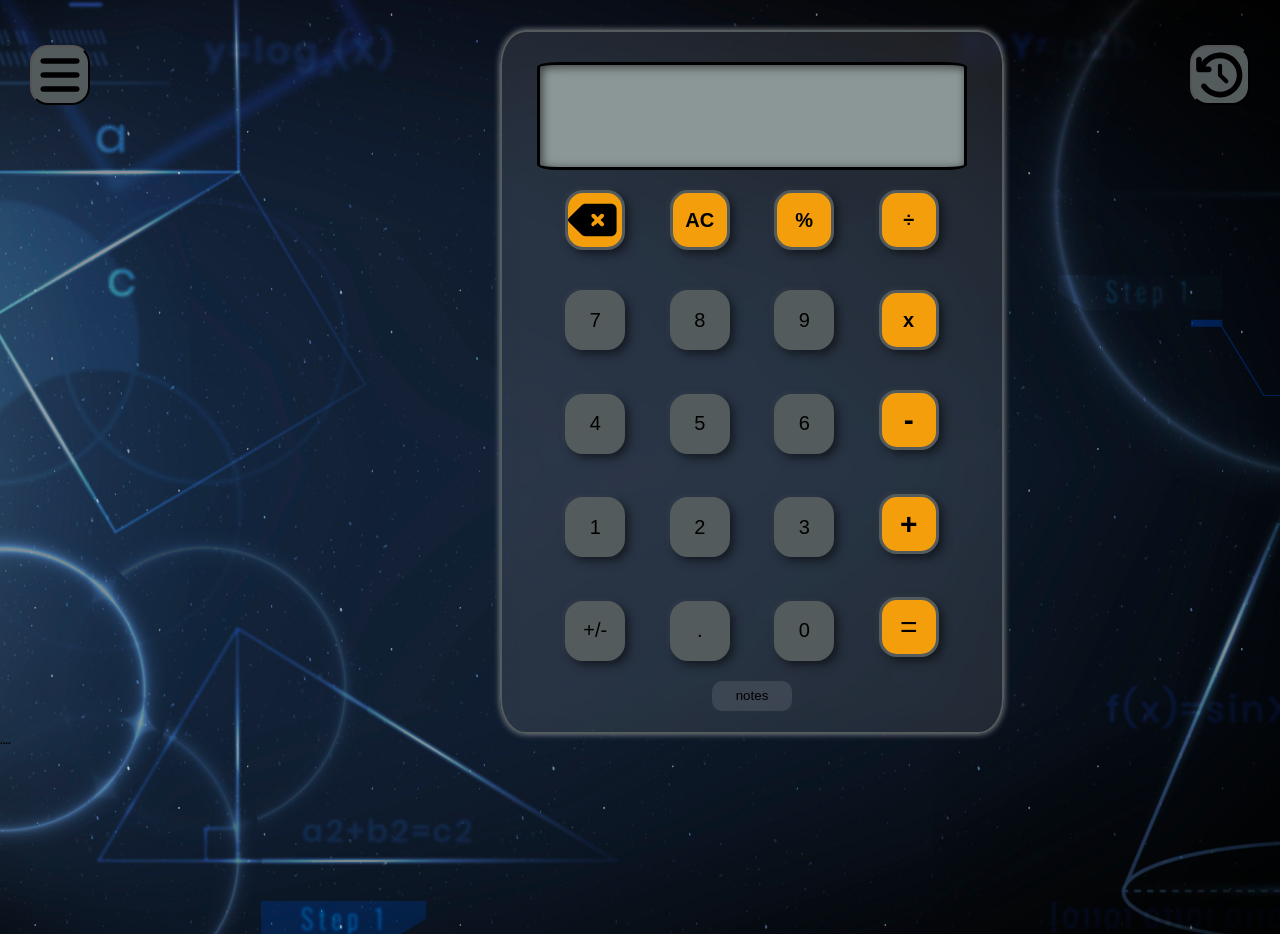
==== docs/index.html @ 05f8c3f5 "a" ====
<!DOCTYPE html>
<html lang="en">
<head>
    <meta charset="UTF-8">
    <meta name="viewport" content="width=device-width, initial-scale=1.0">
    <title>Document</title>
    <link rel="stylesheet" href="calculaterstyl.css">
    <meta name="viewport" content="width=device-width, initial-scale=1.0">
</head>
<body>
    <audio id="clicksound" src="kakaist-click-sfx-323775.mp3"></audio>
    <audio id="clicksound1" src="lucadialessandro-tap-notification-180637.mp3"></audio>
 <header>
        <div class="navbar">
               <button class="history" onclick="toggleHistory()"></button>





                    <div class="sidebar1" id="sidebar1">
                          <h2>History</h2>
                          
                          <ul id="historyList"></ul>

                          <button id="clearhistory" onclick="clearHistory()">Clear History</button>
                    </div>

                     <div class="overlay1" id="overlay1" onclick="toggleHistory()" ></div> 
                     
                     



        
               <button class="menu" onclick="toggleMenu()"></button>
            <div class="sidebar" id="sidebar">
                <ul class="list" >
                   <li onclick="goHome()">
                         <span class="icon">🏠</span> Home
                        </li>
                   <li onclick="sic_fic()">
                         <span class="icon">📱</span> Smart Cal
                        </li>
                   <li onclick="convertor()">
                         <span class="icon">⇄</span> Convertor
                        </li>
                    <li onclick="toggleNotes()">
                          <span class="icon">📝</span> Notes
                        </li>

                    <li onclick="clearHistory()">
                           <span class="icon">🗑</span> Clear All
                        </li>

                    <li onclick="toggleTheme()">
                             <span class="icon">🎨</span> Theme
                         </li>
                </ul>
            </div>
                
            <div class="overlay" id="overlay" onclick="toggleMenu" ></div>  

        </div>  

        
        
    <div class="mainbox">

        <div class="calculator"> 
             <input type="text" id="display" readonly />

               <div class="buttons">
                         <button id="clear" onclick="backspace()">.</button>
                         <button id="ca" onclick="clearDisplay()">AC</button>
                         <button id="percentage" onclick="press('%')">%</button>
                         <button id="divide"  onclick="press('/')">÷</button>

    
                         <button onclick="press('7')">7</button>
                         <button onclick="press('8')">8</button>
                         <button onclick="press('9')">9</button>
                         <button id="multiplication"  onclick="press('*')">x</button>


                         <button onclick="press('4')">4</button>
                         <button onclick="press('5')">5</button>
                         <button onclick="press('6')">6</button>
                         <button  id="subtraction" onclick="press('-')">-</button>


                         <button onclick="press('1')">1</button>
                         <button onclick="press('2')">2</button>
                         <button onclick="press('3')">3</button>
                         <button id="addition" onclick="press('+')">+</button>
     
                         <button onclick="sign()">+/-</button>
                         <button onclick="press('.')">.</button>
                         <button onclick="press('0')">0</button>
                         <button id="equal" onclick="calculate()">=</button>

                         
                </div>

                   <button class="notes-btn" onclick="toggleNotes()">notes</button>
                         <div class="notes-panel" id="notesPanel">
                               <textarea placeholder="Write your notes here..."></textarea>
                         </div>


        </div>

    </div>



           
 </header>

    <footer>
        <div id="lll">
         <h6>....</h6>
        </div>
    </footer>

   <script src="script.js"></script>
   
</body>
</html>
---- docs/calculaterstyl.css ----
*{
    margin:0;
    border: border-box;
}
body{
    background-image: url("tp244-bg4-05.jpg");
    background-size: cover;
}




.navbar{
    display:flex;
    width: 1300px;

}


/* history button */

.history{
    z-index: 2000;
    margin-top: 0px;
    margin-right: 30px;
    /* background-color: #22223b; */
     background:   rgb(84, 91, 92);
    background-image: url("history\ icon.svg");
    background-size: cover;
    width:60px;
    height:60px;
    border-radius: 30%;
    border-radius: solid white 5px;
    position: fixed;
    right: 0;
    top: 5%;
    /* transform: translateY(-50%); */
    cursor:pointer;
    transition:0.5s;


}
.history:hover{
    transform :scale(1.1);
    transform : rotate(180deg);


}




/* menue button */
.menu{
    z-index: 2000;
    margin-top: 0px;
    margin-left: 30px;
    /* background-color: #22223b; */
     background:   rgb(84, 91, 92);
    background-image: url("menu.svg");
    background-size: cover;
    width:60px;
    height:60px;
    border-radius: 30%;
    border-radius: solid white 5px;
    position: fixed;
    left: 0;
    top: 5%;
    /* transform: translateY(-50%); */
}
.menu:active{
    transform :scale(1.1);
}
   

.mainbox{
    /* display:flex; */
     /* position: fixed; */
    margin-top: 30px;
    margin-left: 500px;
    width:500px;
    height:700px;
    text-align: center;
    /* background-color: white transparent; */
    background-color:rgba(255,255,255,0.1);

    border: solid rgb(84, 91, 92) 2px;
    border-radius:5% ;
    /* box-shadow: 0 15px 35px rgba(0,0,0,0.5); */
    box-shadow: 0 0 6px rgba(255,255,255,0.5);

    backdrop-filter: blur(10px);
    font-family: Impact, Haettenschweiler, 'Arial Narrow Bold', sans-serif;
    
}

#display{
    width:420px;
    height:100px;
    margin-top: 30px;
    background-color: rgb(139, 150, 151);
    border: black solid 3px;
    border-radius: 5%;
    font-size: 40px;
    text-align: right;
    box-shadow: inset 2px 2px 10px rgba(0,0,0,0.6);

}



.buttons button {
  margin-top: 100px;
  align-items: center;
  width: 60px;
  height: 60px;
  margin: 20px;
  font-size: 20px;
  /* background-color: rgb(84, 91, 92); */
  border-radius:30% ;
  border: solid rgb(84, 91, 92) 3px;
  box-shadow: 0 10px 25px rgba(0, 0, 0, 0.4);

  /* background: #22223b; */
         background:   rgb(84, 91, 92);

   cursor: pointer;
   touch-action: manipulation;
  transition: all 0.2s ease;
  box-shadow: 4px 4px 10px rgba(0,0,0,0.5),
              -2px -2px 6px rgba(255,255,255,0.05);

}

button:hover{
  border: 3px solid black ;
  /* background: #ccc; */
    transform: translateY(-4px);
  /* background: #3c3c6e; */
  box-shadow: 0 8px 20px rgba(0,0,0,0.6);

}

button :active{
    transform: scale(0.95);
  box-shadow: inset 2px 2px 6px rgba(0,0,0,0.6);
}




#multiplication,
#subtraction,
#addition,
#divide ,
#ca,
#percentage{
  background: #f59e0b;
  font-weight: bold;
}

#subtraction,
#addition,
#equal{
    /* background-color: #f59e0b; */
    font-size: 30px;
    /* font-weight: bold; */
}

#multiplication:hover,
#subtraction:hover,
#addition:hover,
#divide:hover,
#ca:hover,
#percentage:hover
 {
 
  background: #fbbf24;
}








.mainbox {
  animation: fadeIn 0.6s ease-in-out;
}

@keyframes fadeIn {
  from {
    opacity: 0;
    transform: translateY(20px);
  }
  to {
    opacity: 1;
    transform: translateY(0);
  }
}


#clear{
    background-color: #f59e0b;
    background-image: url("delete-left-solid-full.svg");
    background-size: cover;

}



#equal{
    background-color:#f59e0b;
    /* background-image: url("arrow-right-to-bracket-solid-full.svg"); */
    background-size: cover;
}



footer{
    height:200px;
}





/* Notes panel (hidden by default) */
.notes-panel {
  max-height: 0;
  overflow: hidden;
  transition: max-height 0.4s ease;
  margin-bottom: 10px;
}

/* Active (open state) */
.notes-panel.active {
  max-height: 150px;
}

/* Textarea styling */
.notes-panel textarea {
 font-family: Arial, Helvetica, sans-serif;
  width: 100%;
  height: 140px;
  border: none;
  border-radius: 12px;
  padding: 10px;
  resize: none;
  font-size: 15px;
  background: #0f172a;
  color: #e2e8f0;
  box-shadow: inset 2px 2px 8px rgba(0,0,0,0.6);
}

/* Notes button style */
.notes-btn {
  width: 80px;
  height: 30px;
  border-radius: 10px;
  background: rgba(255,255,255,0.1);
  border: none;
  cursor: pointer;
  transition: 0.3s;
}

.notes-btn:hover {
  background: rgba(255,255,255,0.3);
  transform: scale(1.1);
}



/* sidebar */
.sidebar{
    top:0px;
    left:-300px;
    position:fixed;
    width:200px;
    height:100%;
    background-color:rgba(255,255,255,0.1);

    /* background: #1e293b; */
    padding:20px;
    transition: 0.4s ease-in-out;
    z-index: 1000;
    box-shadow: 0 0 6px rgba(255,255,255,0.5);
}

.sidebar.active{
    left:0;
}

.sidebar ul {
   margin-right:0px ;
   
   margin-top: 100px;
   font-size: 20px;
   list-style: none;
   font-family: Impact, Haettenschweiler, 'Arial Narrow Bold', sans-serif;
}

.sidebar ul li {
  font-weight: normal;
  padding: 20px;
  height: 20px;
  align-items: left;
  margin-left:30px ;
  margin: 20px 0;
  /* background: #334155; */
  border-radius: 8px;
  cursor: pointer;
  transition: 0.3s;
}

.list li:hover{
    background-color: rgba(255,255,255,0.1) ;
    border:#22223b solid 2px;
    
}

.list li:active{
    background-color: rgba(255, 255, 255, 0.053) ;
    border:#07070d solid 2px;
    
}



.overlay {
  position: fixed;
  top: 0;
  left: 0;
  width: 100%;
  height: 100%;
  background: rgba(0,0,0,0.5);
  opacity: 0;
  visibility: hidden;
  transition: 0.3s;
  z-index: 999;
}

/* Show overlay */
.overlay.active {
  opacity: 0.5;
  visibility: visible;
}


/* history sidebar*/
.sidebar1{
    top:0px;
    right:-500px;
    position:fixed;
    width:400px;
    height:100%;
    background-color:rgba(255,255,255,0.1);

     background: #1e293b;
    padding:20px;
    transition: 0.4s ease-in-out;
    z-index: 1000;
    box-shadow: 0 0 6px rgba(255,255,255,0.5);
    color: #e2e8f0;
}

.sidebar1.active{
    right:0;
}


.overlay1 {
  position: fixed;
  top: 0;
  right: 0;
  width: 100%;
  height: 100%;
  background: rgba(0,0,0,0.5);
  opacity: 0;
  visibility: hidden;
  transition: 0.3s;
  z-index: 999;
}

/* Show overlay */
.overlay1.active {
  opacity: 0.5;
  visibility: visible;
}


#clearhistory{
    bottom: 50px;
    position:absolute;
    right: 20px;
    color: rgb(26, 26, 26);
    background-color: rgb(84, 91, 92) ;
    background-size: cover;
    width: 100px;
    height: 30px;
    border-radius: 10%;
    border: solid rgb(84, 91, 92) 3px;
    box-shadow: 0 10px 25px rgba(0, 0, 0, 0.4);
    cursor: pointer;
    transition: all 0.2s ease;
  }



.icon {
  filter: grayscale(100%) brightness(0);
}
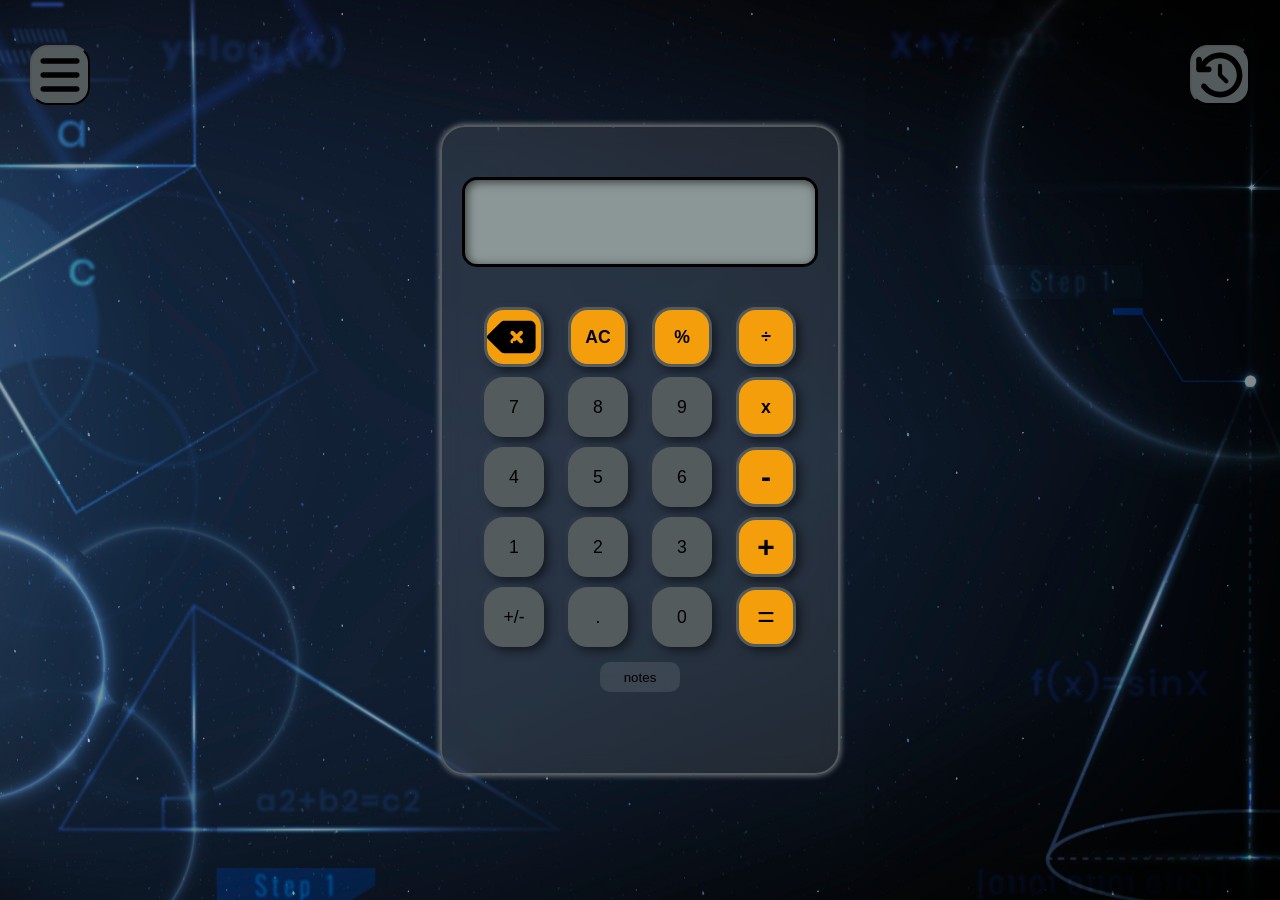
==== commit 040b5132: "a" ====
--- a/docs/index.html
+++ b/docs/index.html
@@ -117,11 +117,6 @@
            
  </header>
 
-    <footer>
-        <div id="lll">
-         <h6>....</h6>
-        </div>
-    </footer>
 
    <script src="script.js"></script>
    
--- a/docs/calculaterstyl.css
+++ b/docs/calculaterstyl.css
@@ -1,18 +1,34 @@
 *{
     margin:0;
-    border: border-box;
-}
-body{
+    padding:0;
+    box-sizing: border-box;
+}
+/* body{
     background-image: url("tp244-bg4-05.jpg");
     background-size: cover;
-}
-
-
+    background-position: center;
+
+} */
+ body{
+    width: 100%;
+    background-image: url("tp244-bg4-05.jpg");
+    background-size: cover;
+    background-position: center;
+
+    min-height: 100vh;
+
+    display: flex;
+    justify-content: center;
+    align-items: center;
+
+    overflow-x: hidden;
+    /* padding: 10px; */
+}
 
 
 .navbar{
     display:flex;
-    width: 1300px;
+    width: 100%;
 
 }
 
@@ -73,28 +89,47 @@
 }
    
 
-.mainbox{
-    /* display:flex; */
-     /* position: fixed; */
+/* .mainbox{
     margin-top: 30px;
     margin-left: 500px;
     width:500px;
     height:700px;
     text-align: center;
-    /* background-color: white transparent; */
     background-color:rgba(255,255,255,0.1);
 
     border: solid rgb(84, 91, 92) 2px;
     border-radius:5% ;
-    /* box-shadow: 0 15px 35px rgba(0,0,0,0.5); */
     box-shadow: 0 0 6px rgba(255,255,255,0.5);
 
     backdrop-filter: blur(10px);
     font-family: Impact, Haettenschweiler, 'Arial Narrow Bold', sans-serif;
     
-}
-
-#display{
+} */
+.mainbox{
+    width: 100%;
+    max-width: 400px;
+
+    min-height: 650px;
+
+    text-align: center;
+
+    background-color:rgba(255,255,255,0.1);
+
+    border: solid rgb(84, 91, 92) 2px;
+    border-radius:25px;
+
+    box-shadow: 0 0 6px rgba(255,255,255,0.5);
+
+    backdrop-filter: blur(10px);
+
+    font-family: Impact, Haettenschweiler, 'Arial Narrow Bold', sans-serif;
+
+    padding: 20px;
+}
+
+
+
+/* #display{
     width:420px;
     height:100px;
     margin-top: 30px;
@@ -105,23 +140,59 @@
     text-align: right;
     box-shadow: inset 2px 2px 10px rgba(0,0,0,0.6);
 
-}
-
-
-
-.buttons button {
+} */
+
+#display{
+    width: 100%;
+    height: 90px;
+
+    margin-top: 30px;
+
+    background-color: rgb(139, 150, 151);
+
+    border: black solid 3px;
+
+    border-radius: 15px;
+
+    font-size: 2rem;
+
+    text-align: right;
+
+    padding-right: 10px;
+
+    box-sizing: border-box;
+    
+    box-shadow: inset 2px 2px 10px rgba(0,0,0,0.6);
+}
+.buttons{
+    display: grid;
+
+    grid-template-columns: repeat(4,1fr);
+
+    gap: 10px;
+
+    margin-top: 25px;
+    align-items: center;
+     justify-items: center;
+     padding: 15px;
+}
+
+
+
+
+
+
+/* .buttons button {
   margin-top: 100px;
   align-items: center;
   width: 60px;
   height: 60px;
   margin: 20px;
   font-size: 20px;
-  /* background-color: rgb(84, 91, 92); */
   border-radius:30% ;
   border: solid rgb(84, 91, 92) 3px;
   box-shadow: 0 10px 25px rgba(0, 0, 0, 0.4);
 
-  /* background: #22223b; */
          background:   rgb(84, 91, 92);
 
    cursor: pointer;
@@ -130,7 +201,36 @@
   box-shadow: 4px 4px 10px rgba(0,0,0,0.5),
               -2px -2px 6px rgba(255,255,255,0.05);
 
-}
+} */
+.buttons button {
+
+  /* width: 100%; */
+  width: 60px;
+  height: 60px;
+  
+  padding: 10px;
+  aspect-ratio: 1/1;
+
+  font-size: 1.1rem;
+
+  border-radius:20px;
+
+  border: solid rgb(84, 91, 92) 3px;
+
+  background: rgb(84, 91, 92);
+
+  cursor: pointer;
+
+  touch-action: manipulation;
+
+  transition: all 0.2s ease;
+
+  box-shadow: 4px 4px 10px rgba(0,0,0,0.5),
+              -2px -2px 6px rgba(255,255,255,0.05);
+}
+
+
+
 
 button:hover{
   border: 3px solid black ;
@@ -274,12 +374,13 @@
 
 /* sidebar */
 .sidebar{
+  align-items: right;
     top:0px;
     left:-300px;
     position:fixed;
-    width:200px;
+    width:250px;
     height:100%;
-    background-color:rgba(255,255,255,0.1);
+    background-color:rgba(255,255,255,0.4);
 
     /* background: #1e293b; */
     padding:20px;
@@ -294,7 +395,6 @@
 
 .sidebar ul {
    margin-right:0px ;
-   
    margin-top: 100px;
    font-size: 20px;
    list-style: none;
@@ -302,16 +402,19 @@
 }
 
 .sidebar ul li {
+  list-style: none;
   font-weight: normal;
-  padding: 20px;
+  padding: 15px 10px;
   height: 20px;
-  align-items: left;
+  
   margin-left:30px ;
   margin: 20px 0;
   /* background: #334155; */
   border-radius: 8px;
   cursor: pointer;
   transition: 0.3s;
+  display: flex;
+  align-items: center;
 }
 
 .list li:hover{
@@ -410,4 +513,43 @@
 
 .icon {
   filter: grayscale(100%) brightness(0);
+}
+
+
+
+
+
+
+
+
+
+
+@media (max-width: 600px){
+
+    .mainbox{
+        width: 95%;
+        min-height: auto;
+        padding: 15px;
+    }
+
+    #display{
+        height: 80px;
+        font-size: 1.8rem;
+    }
+
+    .buttons{
+        gap: 10px;
+    }
+
+    .buttons button{
+        font-size: 1.1rem;
+    }
+
+    .sidebar1{
+        width: 85%;
+    }
+     .sidebar{
+        width: 70%;
+    }
+
 }
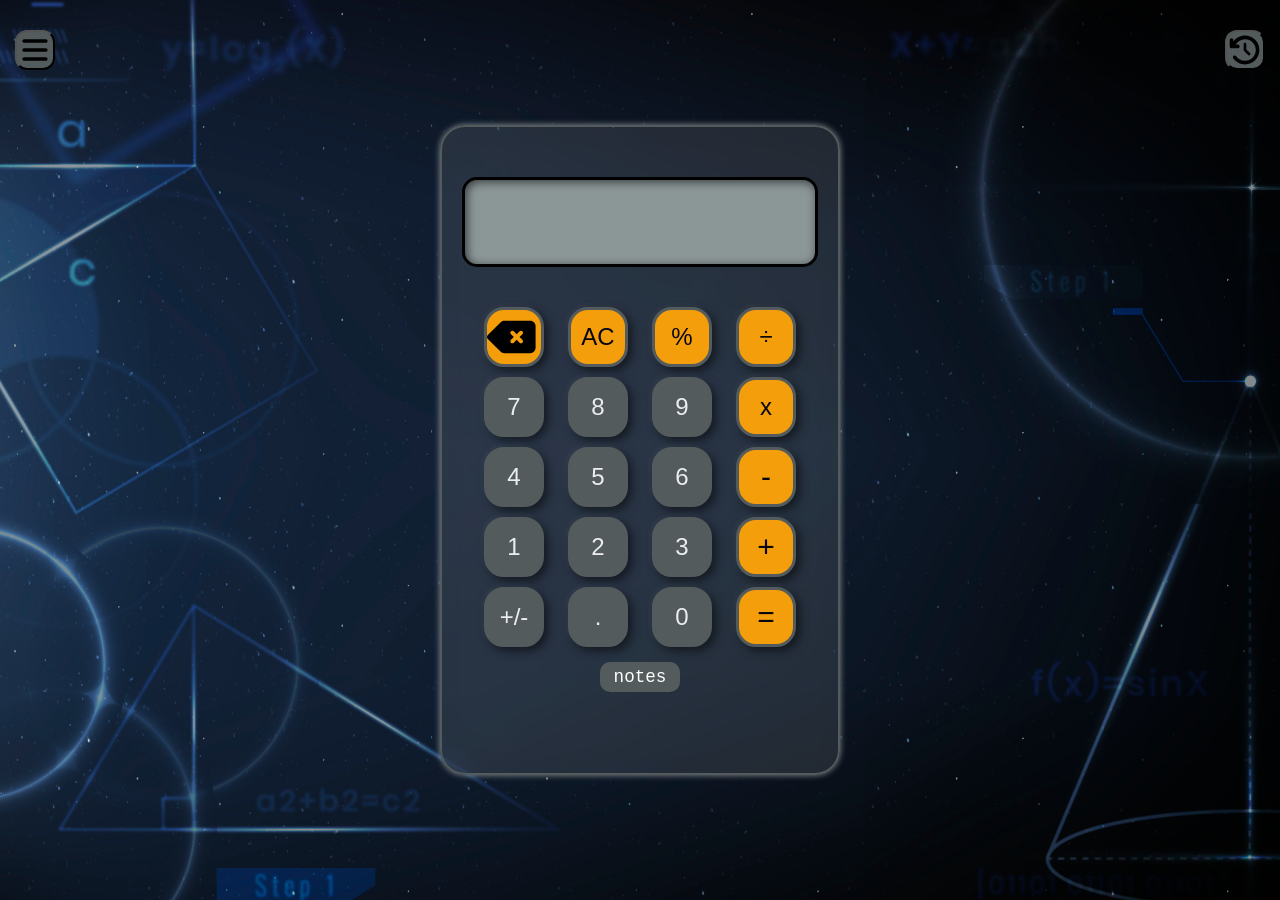
==== commit 55916928: "a" ====
--- a/docs/index.html
+++ b/docs/index.html
@@ -49,8 +49,8 @@
                           <span class="icon">📝</span> Notes
                         </li>
 
-                    <li onclick="clearHistory()">
-                           <span class="icon">🗑</span> Clear All
+                    <li onclick="toggleHistory()">
+                           <span class="icon">🗑</span> Clear History
                         </li>
 
                     <li onclick="toggleTheme()">
@@ -64,14 +64,15 @@
         </div>  
 
         
-        
+
+ <div id="homePage">
     <div class="mainbox">
 
         <div class="calculator"> 
              <input type="text" id="display" readonly />
 
                <div class="buttons">
-                         <button id="clear" onclick="backspace()">.</button>
+                         <button id="clear" onclick="backspace()"></button>
                          <button id="ca" onclick="clearDisplay()">AC</button>
                          <button id="percentage" onclick="press('%')">%</button>
                          <button id="divide"  onclick="press('/')">÷</button>
@@ -105,14 +106,24 @@
                    <button class="notes-btn" onclick="toggleNotes()">notes</button>
                          <div class="notes-panel" id="notesPanel">
                                <textarea placeholder="Write your notes here..."></textarea>
+                               <button id="saveNotes" onclick="saveNotes()">save</button>
                          </div>
 
 
         </div>
 
     </div>
+</div>
 
 
+
+   <div id="smartPage">
+      <input type="text" id="display" readonly />
+        <div class="buttons1">
+            
+        </div>
+
+   </div>
 
            
  </header>
--- a/docs/calculaterstyl.css
+++ b/docs/calculaterstyl.css
@@ -24,6 +24,11 @@
     overflow-x: hidden;
     /* padding: 10px; */
 }
+.light-theme {
+    background: #c5c3c3f0;
+    background-size: cover;
+    background-position: center;
+}
 
 
 .navbar{
@@ -36,15 +41,15 @@
 /* history button */
 
 .history{
-    z-index: 2000;
-    margin-top: 0px;
-    margin-right: 30px;
+    z-index: 1998;
+    margin-top: -15px;
+    margin-right: 15px;
     /* background-color: #22223b; */
      background:   rgb(84, 91, 92);
     background-image: url("history\ icon.svg");
     background-size: cover;
-    width:60px;
-    height:60px;
+    width:40px;
+    height:40px;
     border-radius: 30%;
     border-radius: solid white 5px;
     position: fixed;
@@ -53,6 +58,7 @@
     /* transform: translateY(-50%); */
     cursor:pointer;
     transition:0.5s;
+    color: aliceblue;
 
 
 }
@@ -68,21 +74,22 @@
 
 /* menue button */
 .menu{
-    z-index: 2000;
-    margin-top: 0px;
-    margin-left: 30px;
+    z-index: 1500;
+    margin-top: -15px;
+    margin-left: 15px;
     /* background-color: #22223b; */
      background:   rgb(84, 91, 92);
     background-image: url("menu.svg");
     background-size: cover;
-    width:60px;
-    height:60px;
+    width:40px;
+    height:40px;
     border-radius: 30%;
     border-radius: solid white 5px;
     position: fixed;
     left: 0;
     top: 5%;
     /* transform: translateY(-50%); */
+
 }
 .menu:active{
     transform :scale(1.1);
@@ -204,14 +211,15 @@
 } */
 .buttons button {
 
+  color: #ebedee;
   /* width: 100%; */
   width: 60px;
   height: 60px;
   
   padding: 10px;
-  aspect-ratio: 1/1;
-
-  font-size: 1.1rem;
+  aspect-ratio: 1/2;
+
+  font-size: 1.5rem;
 
   border-radius:20px;
 
@@ -256,12 +264,14 @@
 #ca,
 #percentage{
   background: #f59e0b;
-  font-weight: bold;
+  /* font-weight: bold; */
+  color: #07070d;
 }
 
 #subtraction,
 #addition,
 #equal{
+  color: #07070d;
     /* background-color: #f59e0b; */
     font-size: 30px;
     /* font-weight: bold; */
@@ -328,6 +338,7 @@
 
 /* Notes panel (hidden by default) */
 .notes-panel {
+  position: relative;
   max-height: 0;
   overflow: hidden;
   transition: max-height 0.4s ease;
@@ -359,26 +370,49 @@
   width: 80px;
   height: 30px;
   border-radius: 10px;
-  background: rgba(255,255,255,0.1);
+  /* background-color: rgba(255,255,255,0.1); */
+  /* background: rgba(255,255,255,0.1); */
+  background: rgb(84, 91, 92);
+
   border: none;
   cursor: pointer;
   transition: 0.3s;
+  font-size: 1.1rem;
+  font-family: 'Courier New', Courier, monospace;
+  color:white;
 }
 
 .notes-btn:hover {
-  background: rgba(255,255,255,0.3);
+  background: rgba(30, 29, 29, 0.3);
   transform: scale(1.1);
+}
+
+
+#saveNotes{
+  padding: 2px;
+  font-size: 1rem;
+  font-family:'Courier New', Courier, monospace;
+  bottom: 10px;
+  position: absolute;
+  right: 10px;
+  color: #e2e8f0;
+  background: #0f172a;
+  border: solid rgb(84, 91, 92) 1px;
+  border-radius: 20%;
+  cursor: pointer;
+  transition: all 0.2s ease;
+
 }
 
 
 
 /* sidebar */
 .sidebar{
-  align-items: right;
+    align-items: right;
     top:0px;
-    left:-300px;
+    left:-350px;
     position:fixed;
-    width:250px;
+    width: 200px;
     height:100%;
     background-color:rgba(255,255,255,0.4);
 
@@ -454,7 +488,7 @@
 /* history sidebar*/
 .sidebar1{
     top:0px;
-    right:-500px;
+    right:-450px;
     position:fixed;
     width:400px;
     height:100%;
@@ -463,9 +497,14 @@
      background: #1e293b;
     padding:20px;
     transition: 0.4s ease-in-out;
-    z-index: 1000;
+    z-index: 2000;
     box-shadow: 0 0 6px rgba(255,255,255,0.5);
     color: #e2e8f0;
+}
+
+.light-sidebar1{
+    background: white;
+    color:black;
 }
 
 .sidebar1.active{
@@ -483,7 +522,7 @@
   opacity: 0;
   visibility: hidden;
   transition: 0.3s;
-  z-index: 999;
+  z-index: 1999;
 }
 
 /* Show overlay */
@@ -497,7 +536,7 @@
     bottom: 50px;
     position:absolute;
     right: 20px;
-    color: rgb(26, 26, 26);
+    color: white;
     background-color: rgb(84, 91, 92) ;
     background-size: cover;
     width: 100px;
@@ -511,6 +550,9 @@
 
 
 
+
+
+
 .icon {
   filter: grayscale(100%) brightness(0);
 }
@@ -527,7 +569,7 @@
 @media (max-width: 600px){
 
     .mainbox{
-        width: 95%;
+        width: 100%;
         min-height: auto;
         padding: 15px;
     }
@@ -552,4 +594,31 @@
         width: 70%;
     }
 
+}
+
+
+
+#smartPage{
+    margin-top: 80px;
+    margin-left: 50px;
+    display:none;
+    /* width: 100%; */
+    width: 500px;
+
+    height: 650px;
+
+    text-align: center;
+
+    background-color:rgba(255,255,255,0.1);
+
+    border: solid rgb(84, 91, 92) 2px;
+    border-radius:25px;
+
+    box-shadow: 0 0 6px rgba(255,255,255,0.5);
+
+    backdrop-filter: blur(10px);
+
+    font-family: Impact, Haettenschweiler, 'Arial Narrow Bold', sans-serif;
+
+    padding: 20px;
 }
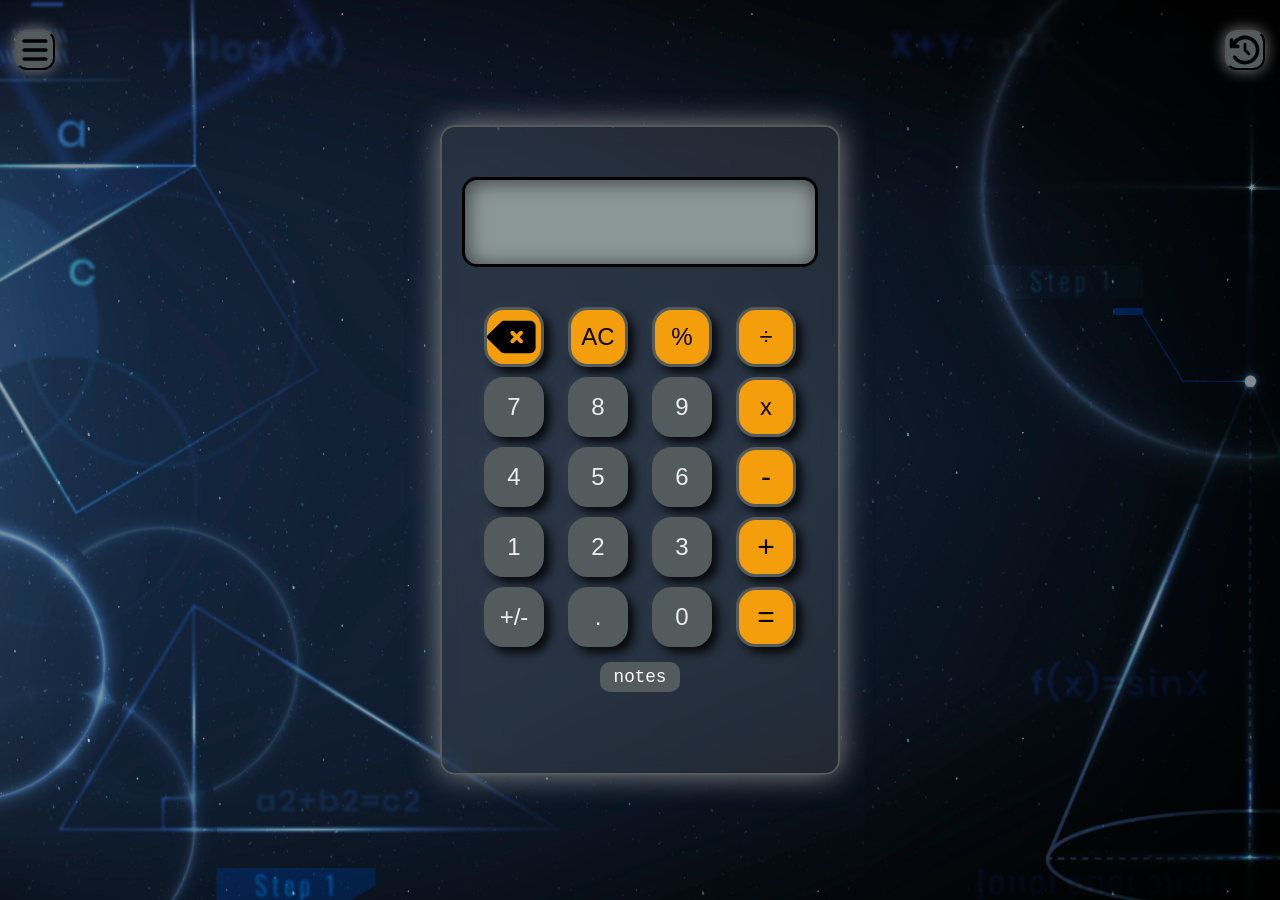
==== commit 496050c2: "a" ====
--- a/docs/index.html
+++ b/docs/index.html
@@ -20,6 +20,7 @@
 
                     <div class="sidebar1" id="sidebar1">
                           <h2>History</h2>
+                          <br>
                           
                           <ul id="historyList"></ul>
 
@@ -36,30 +37,30 @@
                <button class="menu" onclick="toggleMenu()"></button>
             <div class="sidebar" id="sidebar">
                 <ul class="list" >
-                   <li onclick="goHome()">
+                   <li onclick="goHome(); toggleMenu()">
                          <span class="icon">🏠</span> Home
                         </li>
-                   <li onclick="sic_fic()">
-                         <span class="icon">📱</span> Smart Cal
-                        </li>
-                   <li onclick="convertor()">
-                         <span class="icon">⇄</span> Convertor
-                        </li>
-                    <li onclick="toggleNotes()">
+                   <li onclick="sic_fic(); toggleMenu()">
+                         <span class="icon">📱</span> Scientific
+                        </li>
+                   <li onclick="converter(); toggleMenu()">
+                         <span class="icon">⇄</span> Converter
+                        </li>
+                    <li onclick="toggleNotes(); toggleMenu()">
                           <span class="icon">📝</span> Notes
                         </li>
 
-                    <li onclick="toggleHistory()">
-                           <span class="icon">🗑</span> Clear History
-                        </li>
-
-                    <li onclick="toggleTheme()">
+                    <li onclick="toggleHistory(); toggleMenu()">
+                           <span class="icon">🗑</span> History
+                        </li>
+
+                    <li onclick="toggleTheme(); toggleMenu()">
                              <span class="icon">🎨</span> Theme
                          </li>
                 </ul>
             </div>
                 
-            <div class="overlay" id="overlay" onclick="toggleMenu" ></div>  
+            <div class="overlay" id="overlay" onclick="toggleMenu()" ></div>  
 
         </div>  
 
@@ -117,13 +118,104 @@
 
 
 
-   <div id="smartPage">
-      <input type="text" id="display" readonly />
+   <div id="smartPage" style="display:none;">
+      <input type="text" id="display1" readonly />
         <div class="buttons1">
+                         <button id="pi" onclick="pi()">π</button>
+                         <button id="openbracket" onclick="press1('(')">(</button>
+                         <button id="closebracket" onclick="press1(')')">)</button>
+                         <button id="ca" onclick="clearDisplay1()">AC</button>
+                         <button id="clear" onclick="backspace1()"></button>
+
+
+                        
+                        <button id="eluar" onclick="eluar()">e</button>
+                        <button id="sin" onclick="addValue('sin')">sin</button>
+                        <button id="cos" onclick="addValue('cos')">cos</button>
+                        <button id="tan" onclick="addValue('tan')">tan</button>
+                        <button id="divide"  onclick="press1('/')">÷</button>
+
+
+                        <button id="factorial" onclick="factorial()">n!</button>
+                        <button id="asin" onclick="addValue('asin')">sin⁻¹</button>
+                        <button id="acos" onclick="addValue('acos')">cos⁻¹</button>
+                        <button id="atan" onclick="addValue('atan')">tan⁻¹</button>
+                        <button id="multiplication"  onclick="press1('*')">x</button>
+                    
+
+
+                        <button id="sqrt" onclick="addValue('sqrt')">√x</button>
+                        <button onclick="press1('7')">7</button>
+                        <button onclick="press1('8')">8</button>
+                        <button onclick="press1('9')">9</button>    
+                        <button  id="subtraction" onclick="press1('-')">-</button>
+                        
+
+                        <button id="cbrt" onclick="addValue('cbrt')">∛x</button>
+                        <button onclick="press1('4')">4</button>
+                        <button onclick="press1('5')">5</button>
+                        <button onclick="press1('6')">6</button>
+                         <button id="addition" onclick="press1('+')">+</button>
+                        
+
+                        <button id="log" onclick="addValue('log')">log</button>
+                        <button onclick="press1('1')">1</button>
+                        <button onclick="press1('2')">2</button>
+                        <button onclick="press1('3')">3</button>
+                        <button id="percentage" onclick="press1('%')">%</button>
+                        
+
+                        <button id="ln" onclick="addValue('ln')">ln</button>
+                        <button onclick="sign1()">+/-</button>
+                        <button onclick="press1('0')">0</button>     
+                        <button onclick="press1('.')">.</button>
+                        <button id="equal" onclick="calculate1()">=</button>
+
+
+                        
+
             
         </div>
 
    </div>
+
+
+
+   <div id="converterPage" style="display:none;">
+        <div class="converter">
+            <select id="conversionType" onchange="updateUnits()">
+                <option id="option" value="">Select Conversion Type</option>
+                <option value="length">Length</option>
+                <option value="weight">Weight</option>
+                <option value="temperature">Temperature</option>
+            </select>
+
+            <div id="unitSelection">
+                <input type="number" id="inputValue" placeholder="Enter value">
+                <select id="fromUnit">
+                    <option value="">Units</option>
+                    <option value="meter">Meter</option>
+                    <option value="kilometer">Kilometer</option>        
+                    <option value="mile">Mile</option>
+                    <option value="foot">Foot</option>
+            
+                </select>
+                <span>to</span>
+                <div id="result1"></div>
+                <select id="toUnit">
+                    <option value="">Units</option>
+                    <option value="meter">Meter</option>
+                    <option value="kilometer">Kilometer</option>        
+                    <option value="mile">Mile</option>
+                    <option value="foot">Foot</option>
+                </select>
+                <br>
+                <button onclick="convert()">Convert</button>
+            </div>
+
+            <div id="result"></div>
+        </div>
+   </div>    
 
            
  </header>
--- a/docs/calculaterstyl.css
+++ b/docs/calculaterstyl.css
@@ -24,10 +24,27 @@
     overflow-x: hidden;
     /* padding: 10px; */
 }
+
+
 .light-theme {
     background: #c5c3c3f0;
     background-size: cover;
-    background-position: center;
+    background-position: center;     
+}
+
+body.light-theme .mainbox ,body.light-theme #smartPage{
+    background: rgba(200, 195, 195, 0.089);
+    /* border: solid rgb(84, 91, 92) 2px; */
+    /* box-shadow: 0 0 50px rgba(255, 255, 255, 0.125); */
+    box-shadow: 0 0 50px rgba(19, 0, 0, 0.547);
+
+  }
+
+body.light-theme .sidebar1{
+    background-color: rgba(255, 255, 255, 0.8);
+    box-shadow: 0 0 50px rgba(19, 0, 0, 0.547);
+    color: #07070d;
+    
 }
 
 
@@ -59,7 +76,8 @@
     cursor:pointer;
     transition:0.5s;
     color: aliceblue;
-
+    box-shadow: 0 0 15px rgba(164, 164, 169, 0.773);
+    
 
 }
 .history:hover{
@@ -74,6 +92,8 @@
 
 /* menue button */
 .menu{
+    box-shadow: 0 0 15px rgba(164, 164, 169, 0.773);
+    
     z-index: 1500;
     margin-top: -15px;
     margin-left: 15px;
@@ -123,15 +143,18 @@
     background-color:rgba(255,255,255,0.1);
 
     border: solid rgb(84, 91, 92) 2px;
-    border-radius:25px;
-
-    box-shadow: 0 0 6px rgba(255,255,255,0.5);
+    border-radius:15px;
+
+    box-shadow: 0 0 30px rgba(164, 164, 169, 0.773);
 
     backdrop-filter: blur(10px);
 
     font-family: Impact, Haettenschweiler, 'Arial Narrow Bold', sans-serif;
 
     padding: 20px;
+
+    /* margin-left: 20px; */
+    /* margin-right: 20px; */
 }
 
 
@@ -149,7 +172,7 @@
 
 } */
 
-#display{
+#display, #display1{
     width: 100%;
     height: 90px;
 
@@ -168,9 +191,18 @@
     padding-right: 10px;
 
     box-sizing: border-box;
-    
-    box-shadow: inset 2px 2px 10px rgba(0,0,0,0.6);
-}
+    box-shadow: inset 2px 2px 20px rgba(0,0,0,0.6);
+
+}
+
+#display1{
+    margin-top: 10px;
+    height: 90px;
+    font-size: 1.5rem;
+}
+
+
+
 .buttons{
     display: grid;
 
@@ -182,6 +214,20 @@
     align-items: center;
      justify-items: center;
      padding: 15px;
+}
+
+
+.buttons1{
+    display: grid;
+
+    grid-template-columns: repeat(5,1fr);
+
+    gap: 10px;
+
+    margin-top:20px;
+    align-items: center;
+    justify-items: center;
+    padding: 5px;
 }
 
 
@@ -209,7 +255,7 @@
               -2px -2px 6px rgba(255,255,255,0.05);
 
 } */
-.buttons button {
+.buttons button, .buttons1 button {
 
   color: #ebedee;
   /* width: 100%; */
@@ -233,10 +279,16 @@
 
   transition: all 0.2s ease;
 
-  box-shadow: 4px 4px 10px rgba(0,0,0,0.5),
-              -2px -2px 6px rgba(255,255,255,0.05);
-}
-
+  box-shadow: 6px 6px 10px rgba(0, 0, 0, 0.819),
+              -2px -2px 8px rgba(255,255,255,0.05);
+}
+
+
+.buttons1 button{
+  font-size: 1.1rem;
+  padding: 8px;
+  aspect-ratio: 1/1;
+}
 
 
 
@@ -257,7 +309,7 @@
 
 
 
-#multiplication,
+#multiplication,#phi,#closebracket,#openbracket,
 #subtraction,
 #addition,
 #divide ,
@@ -289,13 +341,19 @@
 }
 
 
-
-
-
-
-
-
-.mainbox {
+#eluar,#sin,#cos,#tan,#log,#ln,#sqrt,#cbrt,#factorial,#acos,#asin,#atan{
+  background: #4e4e54;
+  color: #ebedee;
+}
+
+
+
+
+
+
+
+
+.mainbox,#smartpage {
   animation: fadeIn 0.6s ease-in-out;
 }
 
@@ -579,12 +637,18 @@
         font-size: 1.8rem;
     }
 
+   
+
     .buttons{
         gap: 10px;
     }
 
     .buttons button{
         font-size: 1.1rem;
+    }
+
+    .buttons1{
+        gap: 5px;
     }
 
     .sidebar1{
@@ -600,25 +664,132 @@
 
 #smartPage{
     margin-top: 80px;
-    margin-left: 50px;
+    margin-bottom: 20px;
+    /* margin-left: 10px; */
+    /* margin-right:10px; */
+
+    width: 100%;
+    max-width: 420px;
+
+    min-height: 650px;
+
     display:none;
     /* width: 100%; */
-    width: 500px;
-
-    height: 650px;
+    /* width: 450px;
+
+    height: 650px; */
 
     text-align: center;
 
     background-color:rgba(255,255,255,0.1);
 
     border: solid rgb(84, 91, 92) 2px;
-    border-radius:25px;
-
-    box-shadow: 0 0 6px rgba(255,255,255,0.5);
+    border-radius:15px;
+
+    /* box-shadow: 0 0 6px rgba(255,255,255,0.5); */
+    box-shadow: 0 0 30px rgba(164, 164, 169, 0.773);
+
 
     backdrop-filter: blur(10px);
 
     font-family: Impact, Haettenschweiler, 'Arial Narrow Bold', sans-serif;
 
     padding: 20px;
+}
+
+
+
+
+
+
+
+
+
+#converterPage{
+    padding: 20px;
+    width:400px;
+
+    height: 500px;
+
+    display:none;
+
+    background-color:rgba(255,255,255,0.1);
+
+    border: solid rgb(56, 60, 60) 2px;
+    border-radius:5px;
+
+    box-shadow: 0 0 30px rgba(164, 164, 169, 0.773);  
+}
+
+
+#conversionType{
+    display:flex;
+    align-items: center;
+    
+    width: 100%;
+    padding: 8px;
+    margin-bottom: 12px;
+    font-size: 1.2rem;
+    border-radius: 10px;
+    border: solid rgb(84, 91, 92) 2px;
+    background-color: rgba(255,255,255,0.01);
+    color: rgb(245, 240, 240);
+}
+
+#option{
+    padding: 10px;
+    font-size: 1.2rem;
+    background-color: rgba(255,255,255,0.1);
+    color: rgb(15, 14, 14);
+}
+
+
+input[type="number"]{
+    height: 60px;
+    align-items: center;
+    width: 73%;
+    padding: 8px;
+    margin-top: 20px;
+    font-size: 1.6rem;
+    border-radius: 5px;
+    border: solid rgb(84, 91, 92) 2px;
+    background-color: rgba(255,255,255,0.1);
+    color: black;
+}
+
+#fromUnit{
+    /* align-items: bottom; */
+    
+    height: 30px;
+    padding: 5px;
+    font-size: 0.8rem;
+    border-radius: 5px;
+    border: solid rgb(84, 91, 92) 2px;
+    background-color: rgba(255,255,255,0.1);
+    color: rgb(15, 14, 14);
+}
+
+#toUnit{
+    height: 30px;
+    padding: 5px;
+    font-size: 0.8rem;
+    border-radius: 5px;
+    background-color: rgba(255,255,255,0.1);
+    color: rgb(15, 14, 14);
+}
+
+
+#result1{
+    /* display:flex; */
+    height: 60px;
+    /* align-items: center; */
+    /* align-content: center; */
+    width: 73%;
+    padding: 8px;
+    margin-bottom: 20px;
+    font-size: 1.6rem;
+    border-radius: 5px;
+    border: solid rgb(84, 91, 92) 2px;
+    background-color: rgba(255,255,255,0.1);
+    color: black;
 }
